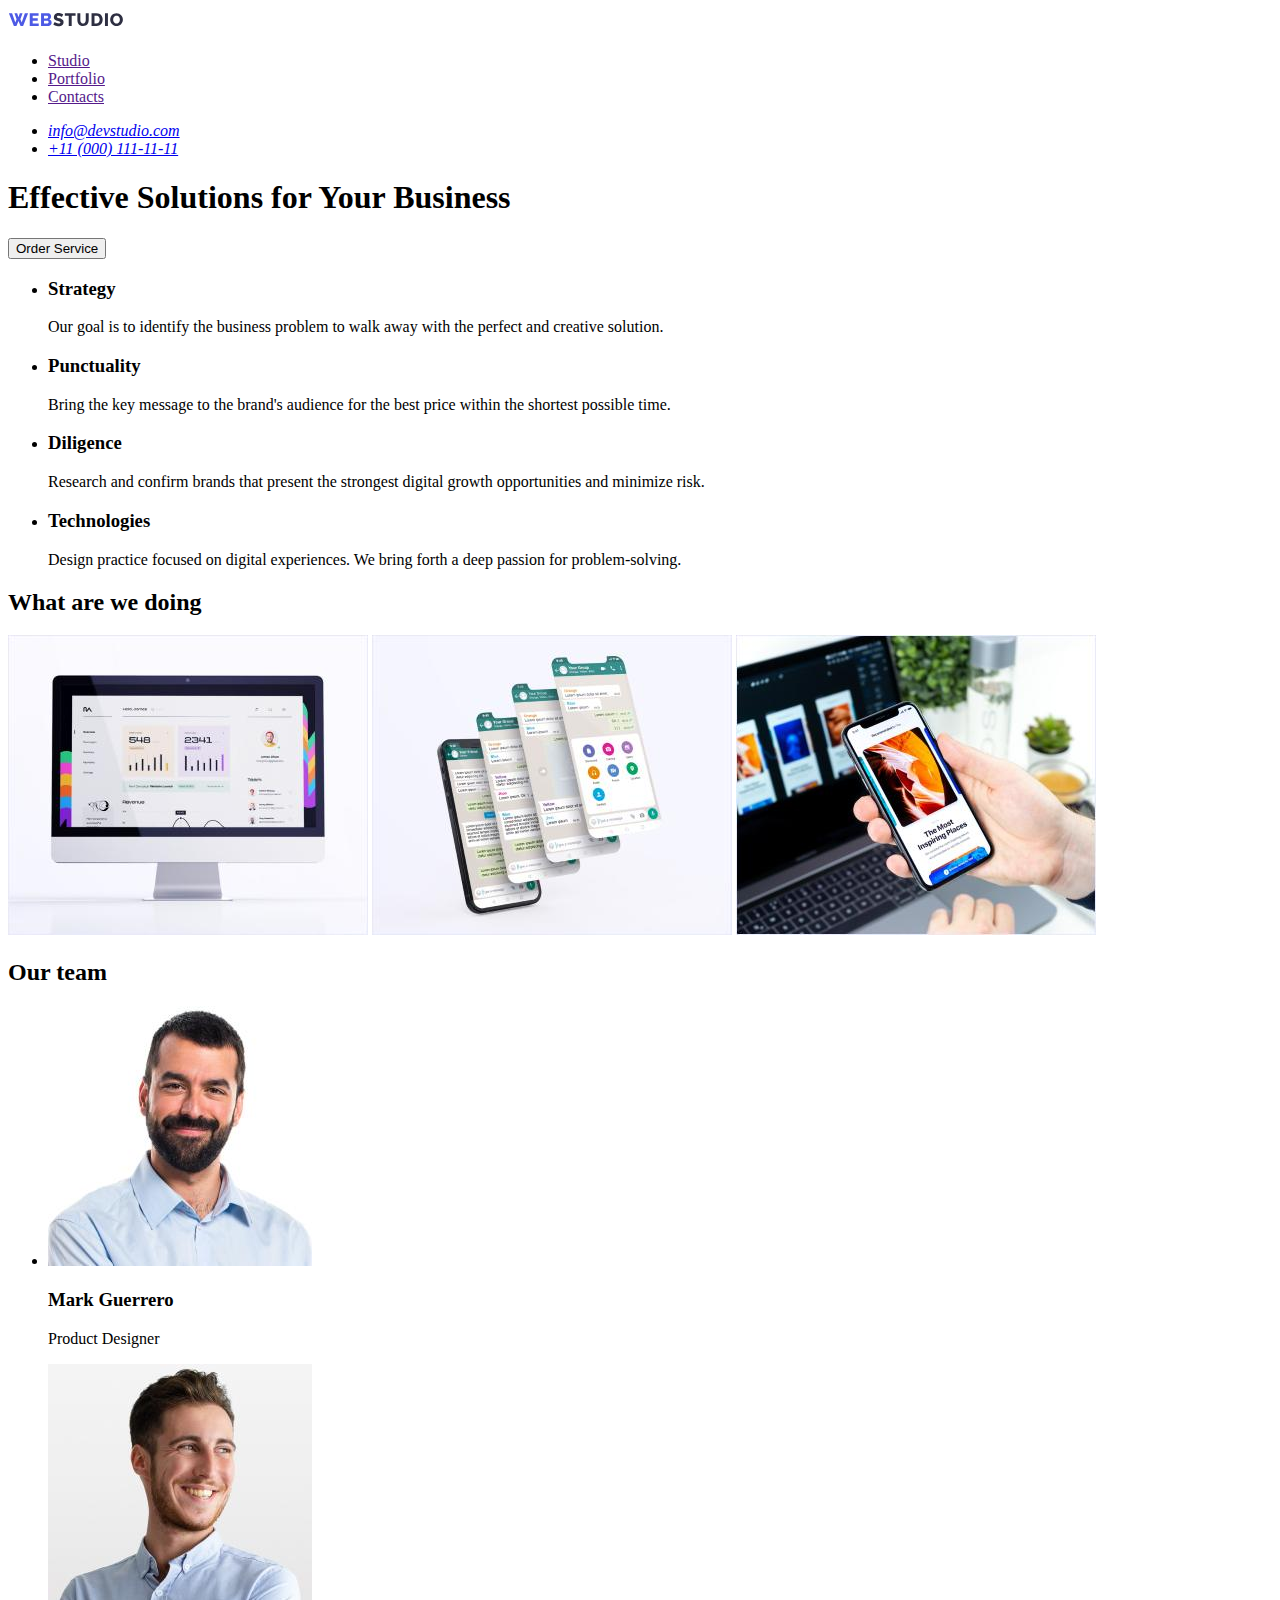
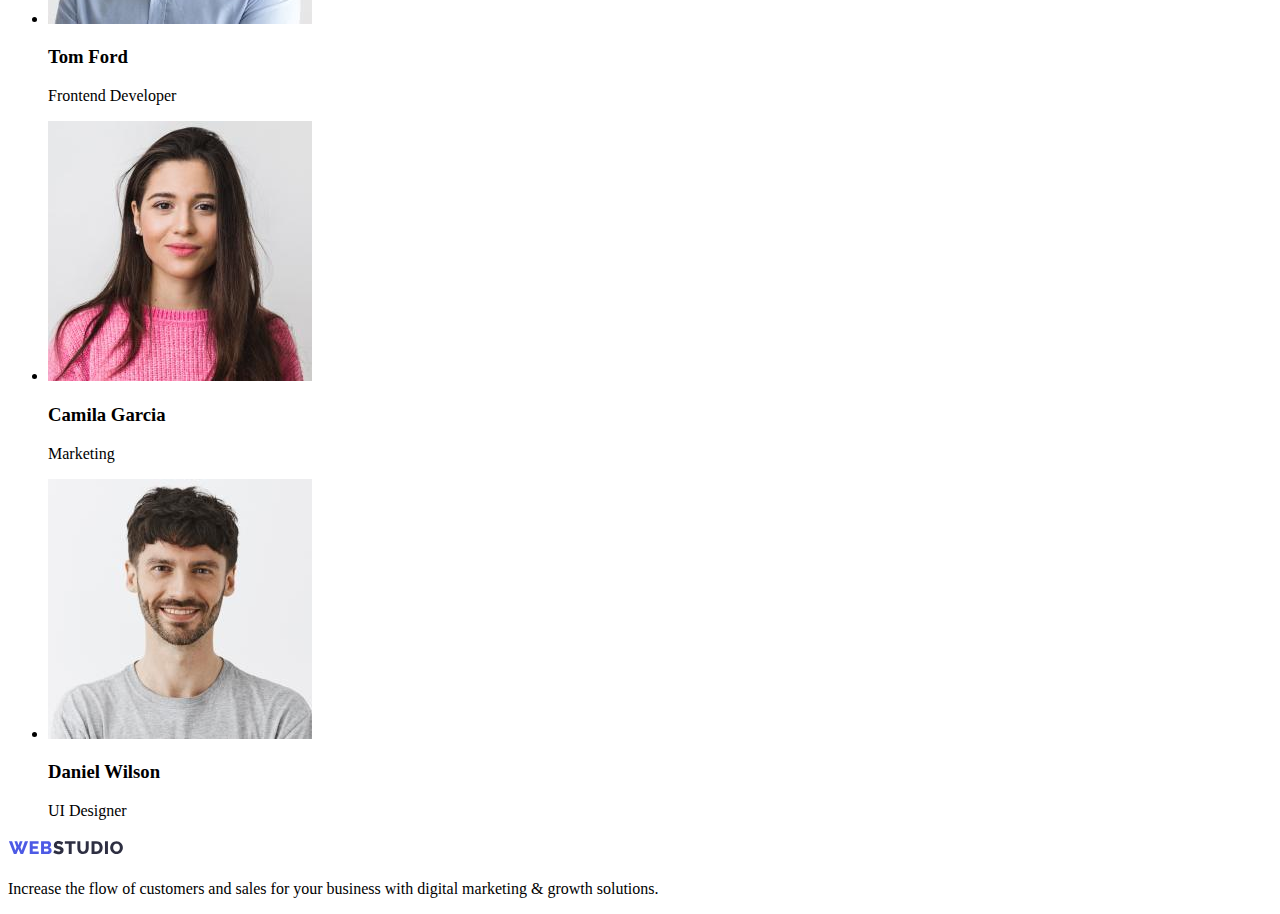
==== index.html @ 7dbf240f "Initial commit" ====
<!DOCTYPE html>
<html lang="en">
  <head>
    <meta charset="UTF-8" />
    <meta http-equiv="X-UA-Compatible" content="IE=edge" />
    <meta name="viewport" content="width=device-width, initial-scale=1.0" />
    <title>WebStudio</title>
  </head>

  <body>
    <header>
      <nav>
        <a href="."></a>
      <img src="./images/Logo.svg" alt="logo" />
        </a>

        <ul>
          <li><a href="">Studio</a></li>
          <li><a href="">Portfolio</a></li>
          <li><a href="">Contacts</a></li>
        </ul>
      </nav>

      <ul>
       <address><li><a href="info@devstudio.com">info@devstudio.com</a></li>
        <li><a href="tel:+110001111111">+11 (000) 111-11-11</a></li>
      </ul></address> 
    </header>

    <main>
      <!-- Герой -->
      <section>
        <h1>
          Effective Solutions for Your Business
        </h1>
        <button type="button">Order Service</button>
      </section>
      <!-- Наші стратегії -->
      <section>
        <ul>
          <li>
            <h3>Strategy</h3>
            <p>
              Our goal is to identify the business problem to walk away with the
              perfect and creative solution.
            </p>
          </li>
          <li>
            <h3>Punctuality</h3>
            <p>
              Bring the key message to the brand's audience for the best price
              within the shortest possible time.
            </p>
          </li>
          <li>
            <h3>Diligence</h3>
            <p>
              Research and confirm brands that present the strongest digital
              growth opportunities and minimize risk.
            </p>
          </li>
          <li>
            <h3>Technologies</h3>
            <p>
              Design practice focused on digital experiences. We bring forth a
              deep passion for problem-solving.
            </p>
          </li>
        </ul>
      </section>

      <!-- Чим ми займаємося -->
      <section>
        <h2>What are we doing</h2>
        <img
          src="./images/monitor.jpg"
          alt="monitor"
          width="360"
          height="300"
        />
        <img
          src="./images/phone-1.jpg"
          alt="pnone-1"
          width="360"
          height="300"
        />
        <img
          src="./images/phone-2.jpg"
          alt="phone-2"
          width="360"
          height="300"
        />
      </section>

      <!-- Наша команда -->
      <section>
        <h2>Our team</h2>
        <ul>
          <li>
            <img
              src="./images/team-1.jpg"
              alt="man-1"
              width="264"
              height="260"
            />
            <h3>Mark Guerrero</h3>
            <p>Product Designer</p>
          </li>
          <li>
            <img
              src="./images/team-2.jpg"
              alt="man-2"
              width="264"
              height="260"
            />
             <h3>Tom Ford</h3>
            <p>Frontend Developer</p>
          </li>
          <li>
            <img
              src="./images/team-3.jpg"
              alt="girl-1"
              width="264"
              height="260"
            /> 
            <h3>Camila Garcia</h3>
            <p>Marketing</p>
          </li>
          <li>
            <img
              src="./images/team-4.jpg"
              alt="man-3"
              width="264"
              height="260"
            />
             <h3>Daniel Wilson</h3>
            <p>UI Designer</p>
          </li>
        </ul>

      </section>
    </main>
    <footer>
      <a href="."></a>
      <img src="./images/Logo.svg" alt="logo" />

      <p>
        Increase the flow of customers and sales for your business with digital
        marketing & growth solutions.
      </p>
    </footer>
  </body>
</html>
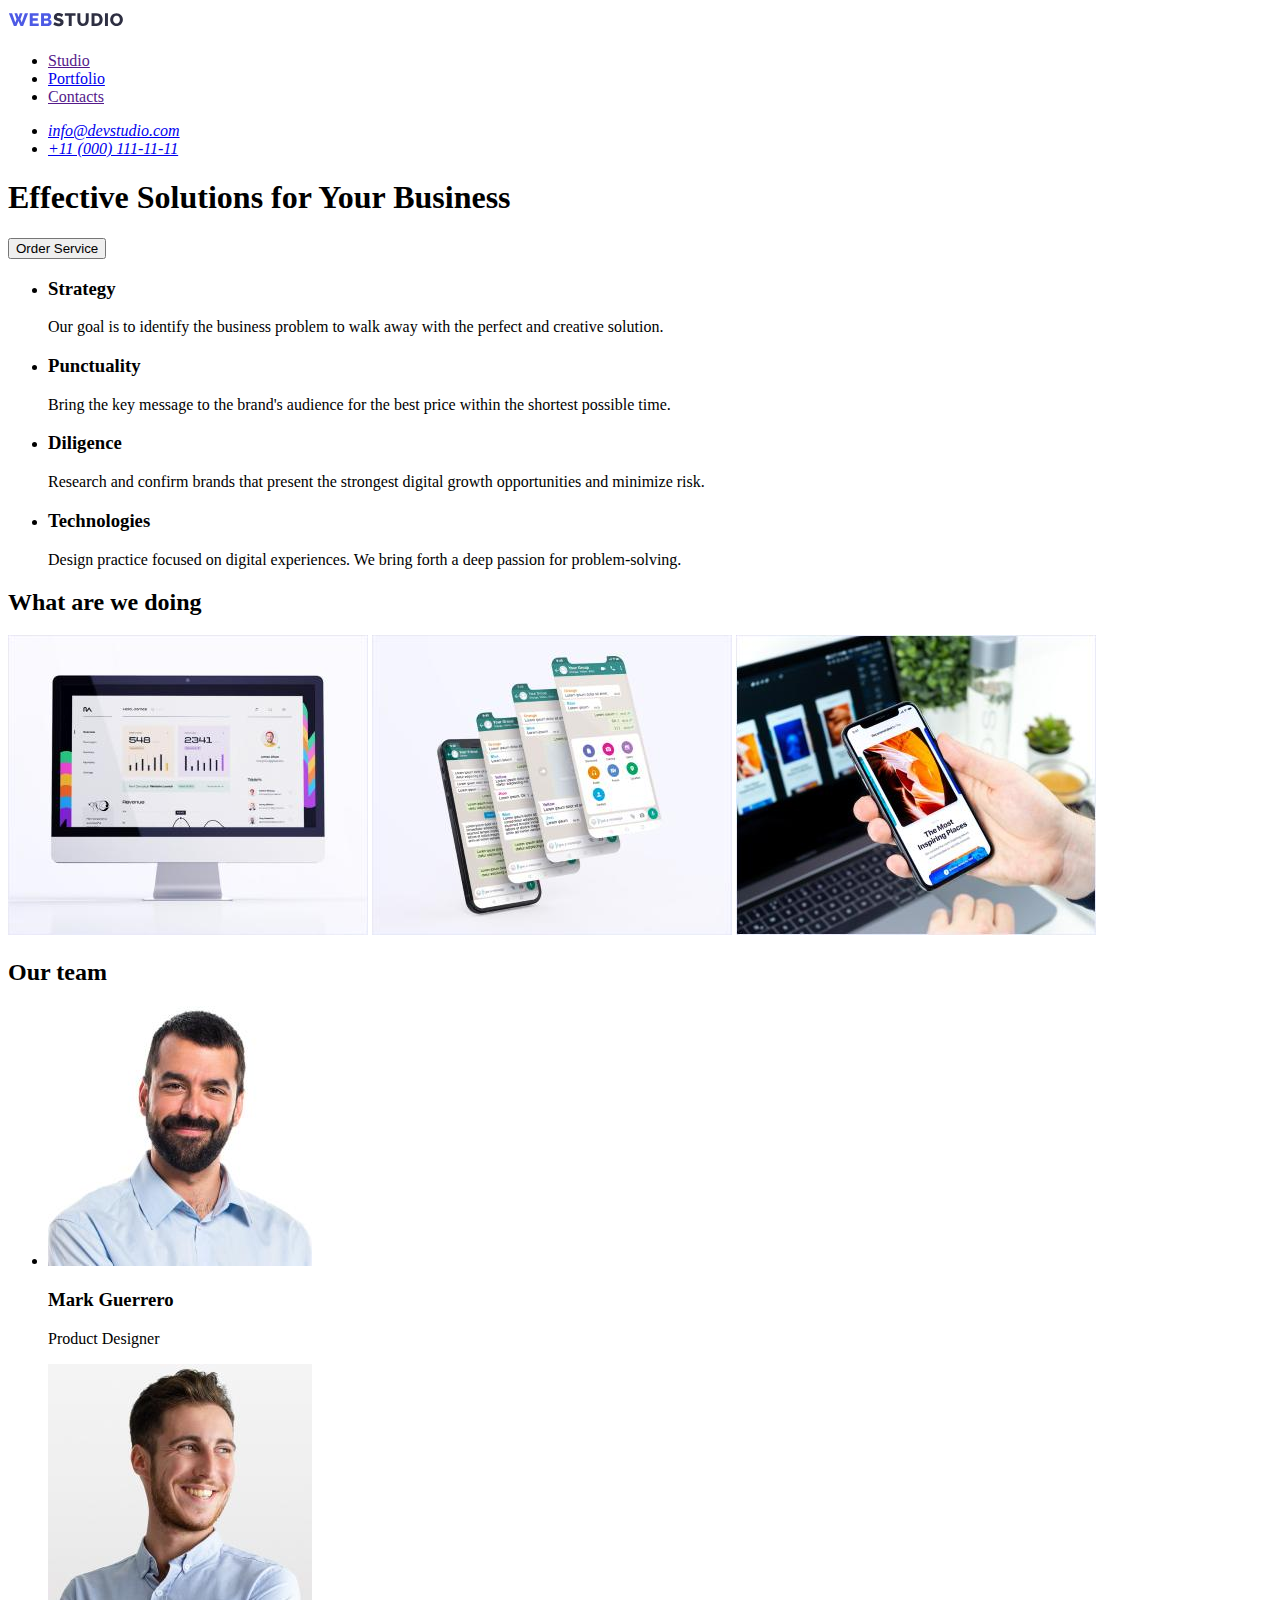
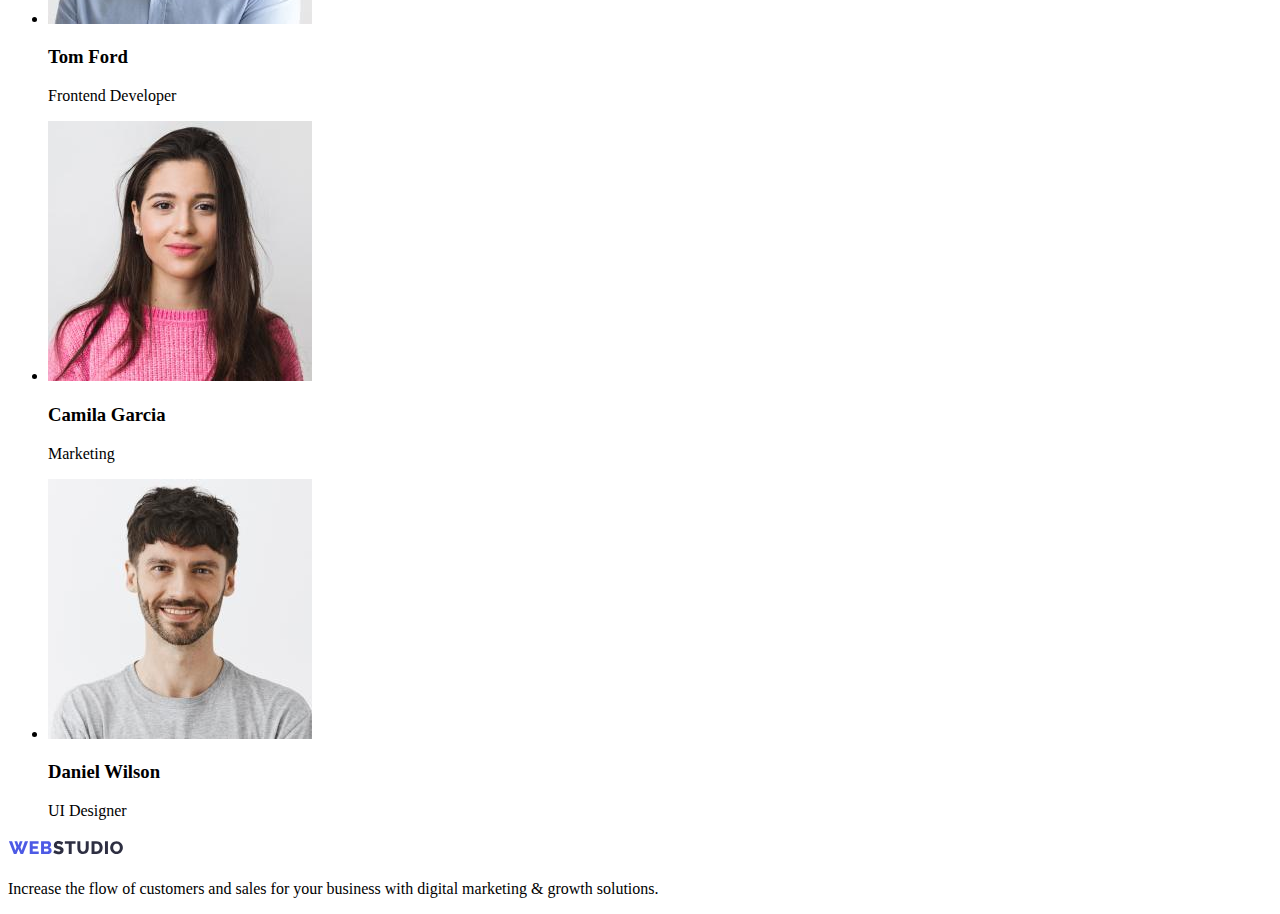
==== commit 59679673: "Update index.html" ====
--- a/index.html
+++ b/index.html
@@ -16,7 +16,7 @@
 
         <ul>
           <li><a href="">Studio</a></li>
-          <li><a href="">Portfolio</a></li>
+          <li><a href="./portfolio.html">Portfolio</a></li>
           <li><a href="">Contacts</a></li>
         </ul>
       </nav>
@@ -101,7 +101,7 @@
               src="./images/team-1.jpg"
               alt="man-1"
               width="264"
-              height="260"
+           
             />
             <h3>Mark Guerrero</h3>
             <p>Product Designer</p>
@@ -111,7 +111,7 @@
               src="./images/team-2.jpg"
               alt="man-2"
               width="264"
-              height="260"
+             
             />
              <h3>Tom Ford</h3>
             <p>Frontend Developer</p>
@@ -121,7 +121,7 @@
               src="./images/team-3.jpg"
               alt="girl-1"
               width="264"
-              height="260"
+             
             /> 
             <h3>Camila Garcia</h3>
             <p>Marketing</p>
@@ -131,7 +131,7 @@
               src="./images/team-4.jpg"
               alt="man-3"
               width="264"
-              height="260"
+             
             />
              <h3>Daniel Wilson</h3>
             <p>UI Designer</p>
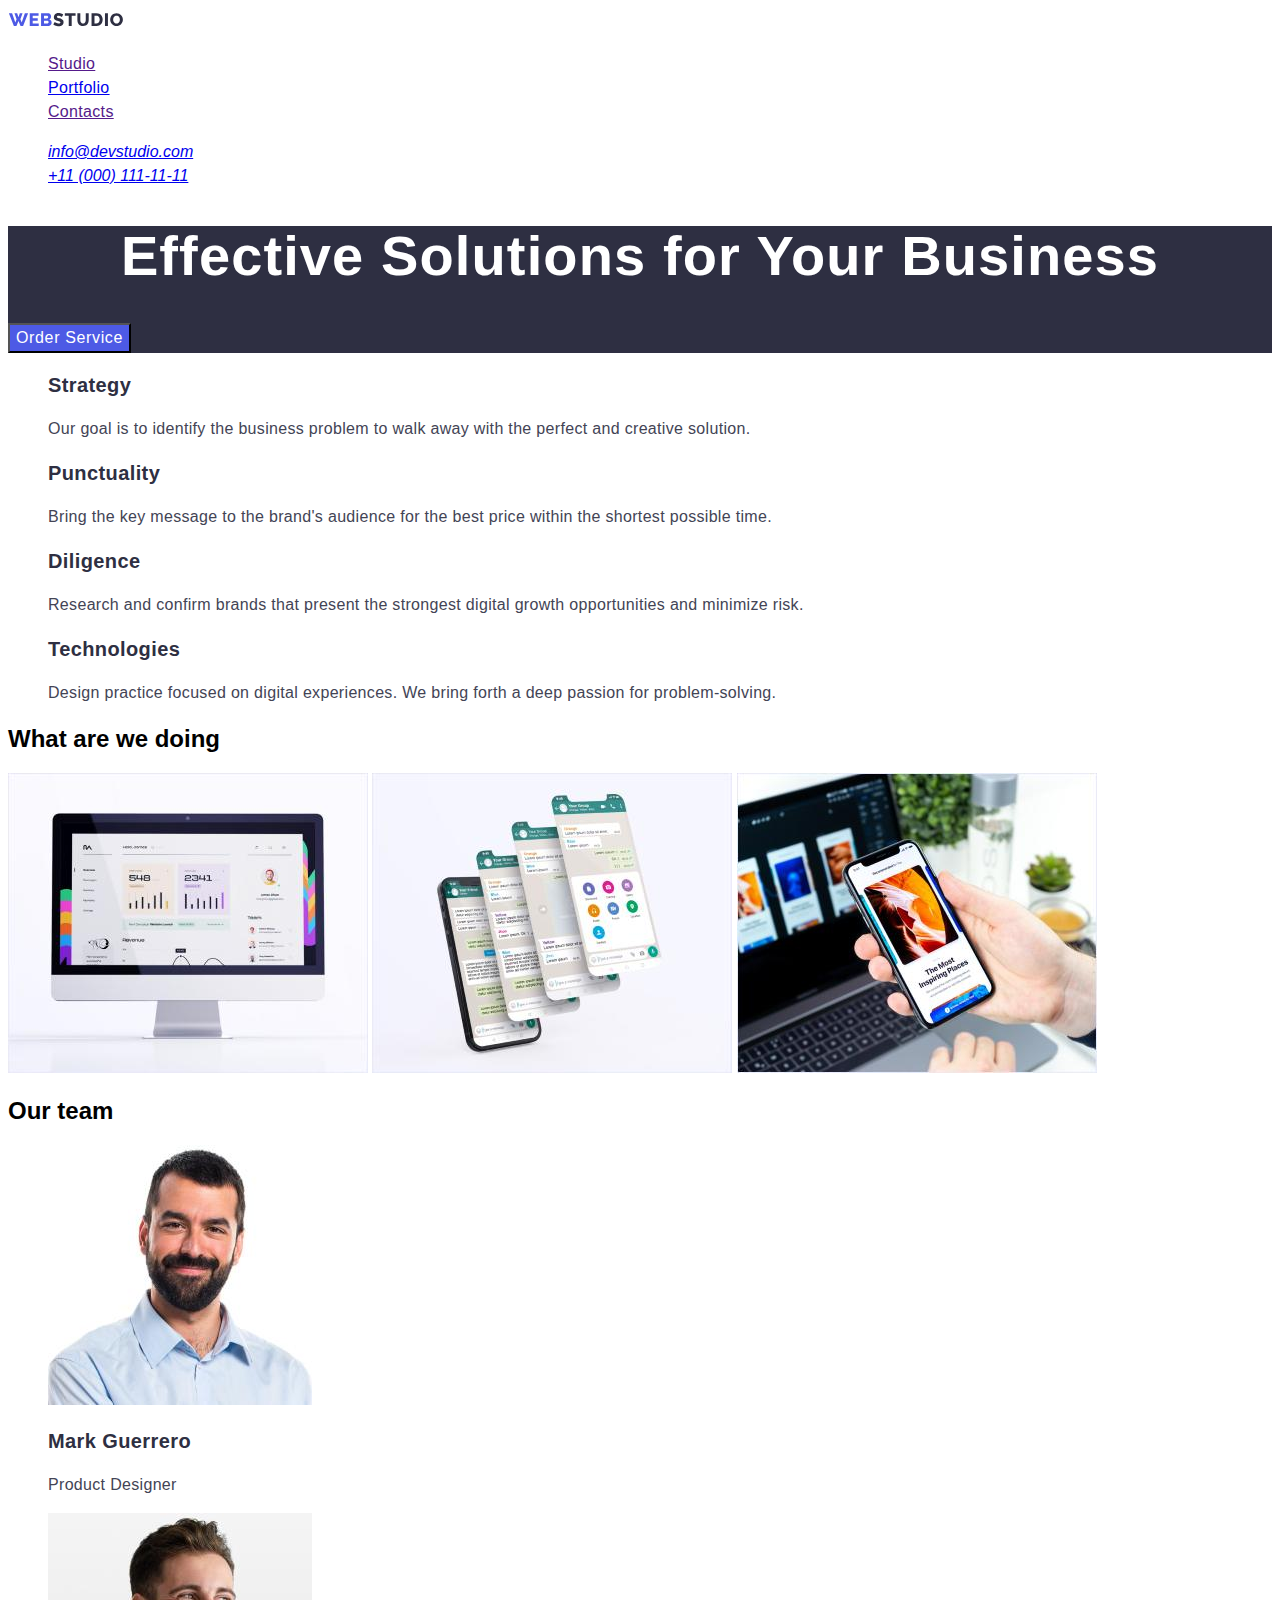
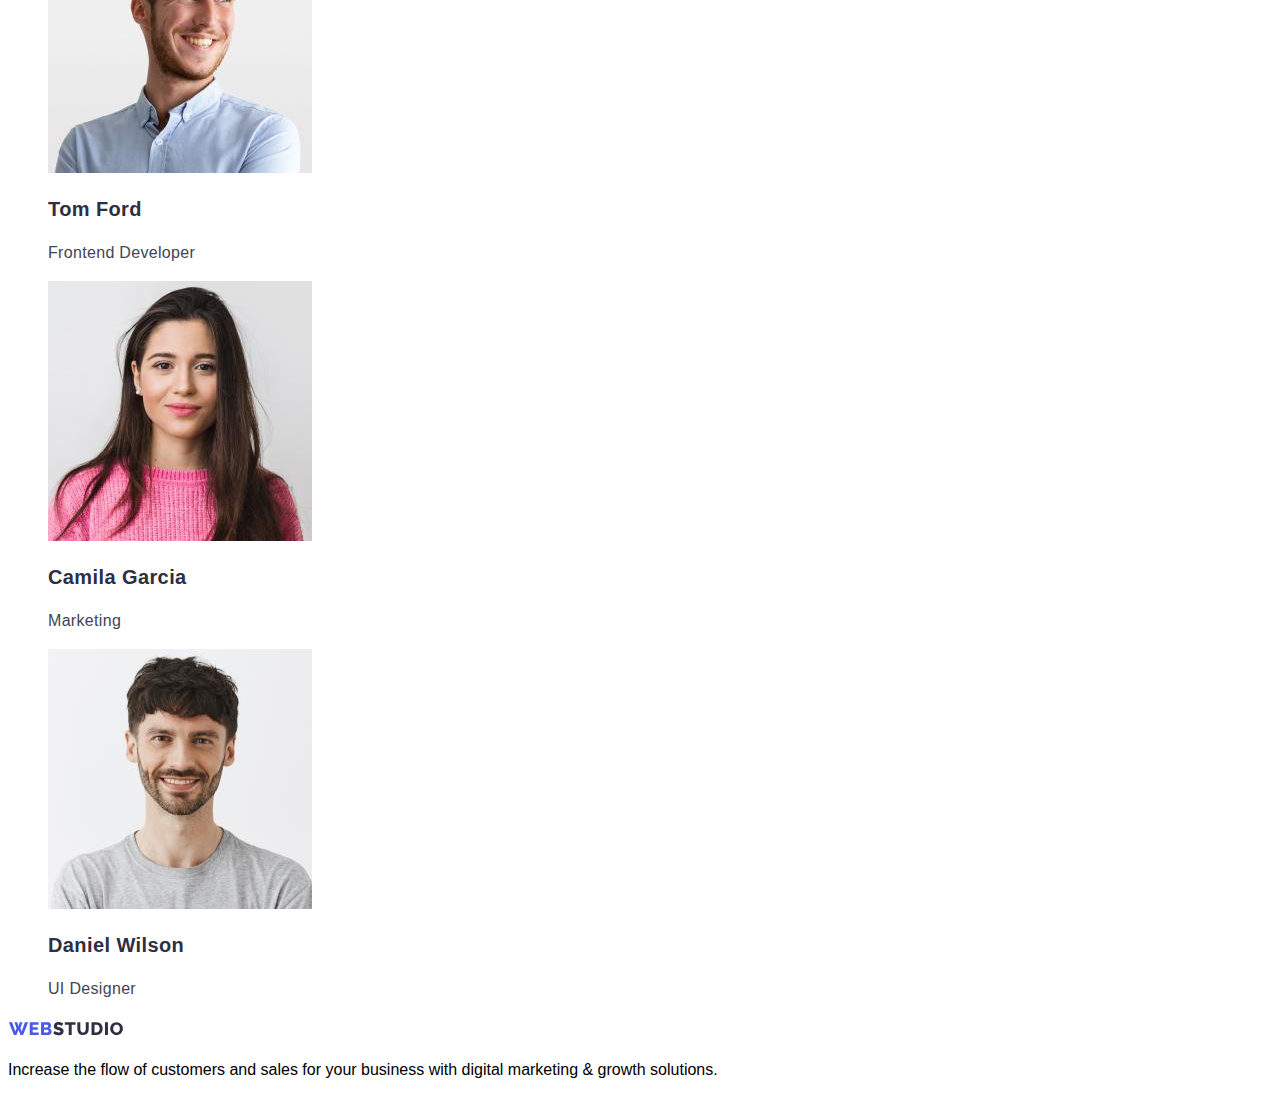
==== commit 93772b5d: "update styles.css,portolio.html  and index.html" ====
--- a/index.html
+++ b/index.html
@@ -5,63 +5,70 @@
     <meta http-equiv="X-UA-Compatible" content="IE=edge" />
     <meta name="viewport" content="width=device-width, initial-scale=1.0" />
     <title>WebStudio</title>
+    <link rel="preconnect" href="https://fonts.googleapis.com">
+<link rel="preconnect" href="https://fonts.gstatic.com" crossorigin>
+<link href="https://fonts.googleapis.com/css2?family=Raleway&display=swap" rel="stylesheet">
+    <link rel="stylesheet" href="./css/styles.css">
   </head>
 
   <body>
-    <header>
+    <header class="hw-1-header">
       <nav>
-        <a href="."></a>
+        <a href="./index.html"></a>
       <img src="./images/Logo.svg" alt="logo" />
         </a>
 
-        <ul>
-          <li><a href="">Studio</a></li>
-          <li><a href="./portfolio.html">Portfolio</a></li>
-          <li><a href="">Contacts</a></li>
+        <ul class="hw-1-header-list list">
+          <li class="hw-1-header-item"><a href="">Studio</a></li>
+          <li class="hw-1-header-item"><a href="./portfolio.html">Portfolio</a></li>
+          <li class="hw-1-header-item"><a href="">Contacts</a></li>
         </ul>
       </nav>
 
       <ul>
-       <address><li><a href="info@devstudio.com">info@devstudio.com</a></li>
-        <li><a href="tel:+110001111111">+11 (000) 111-11-11</a></li>
+       <address class="hw-1-header-address list">
+        <li class="hw-1-header-mail"><a href="info@devstudio.com">info@devstudio.com</a></li>
+        <li class="hw-1-header-tel"><a href="tel:+110001111111">+11 (000) 111-11-11</a></li>
       </ul></address> 
     </header>
 
     <main>
       <!-- Герой -->
-      <section>
-        <h1>
+      <section class="hw-1-hero">
+        <h1 class="hw-1-hero-title">
           Effective Solutions for Your Business
         </h1>
-        <button type="button">Order Service</button>
+        <button class="hw-1-hero-btn" type="button">Order Service</button>
       </section>
+
+
       <!-- Наші стратегії -->
-      <section>
-        <ul>
+      <section class="hw-1-strategy ">
+        <ul class="hw-1-strategy-list list">
           <li>
-            <h3>Strategy</h3>
-            <p>
+            <h3 class="hw-1-strategy-title">Strategy</h3>
+            <p class="hw-1-strategy-subtitle">
               Our goal is to identify the business problem to walk away with the
               perfect and creative solution.
             </p>
           </li>
           <li>
-            <h3>Punctuality</h3>
-            <p>
+            <h3 class="hw-1-strategy-title">Punctuality</h3>
+            <p class="hw-1-strategy-subtitle">
               Bring the key message to the brand's audience for the best price
               within the shortest possible time.
             </p>
           </li>
-          <li>
-            <h3>Diligence</h3>
+          <li class="hw-1-strategy-subtitle">
+            <h3 class="hw-1-strategy-title">Diligence</h3>
             <p>
               Research and confirm brands that present the strongest digital
               growth opportunities and minimize risk.
             </p>
           </li>
           <li>
-            <h3>Technologies</h3>
-            <p>
+            <h3 class="hw-1-strategy-title">Technologies</h3>
+            <p class="hw-1-strategy-subtitle">
               Design practice focused on digital experiences. We bring forth a
               deep passion for problem-solving.
             </p>
@@ -70,7 +77,7 @@
       </section>
 
       <!-- Чим ми займаємося -->
-      <section>
+      <section class="hw-1-do">
         <h2>What are we doing</h2>
         <img
           src="./images/monitor.jpg"
@@ -93,9 +100,9 @@
       </section>
 
       <!-- Наша команда -->
-      <section>
-        <h2>Our team</h2>
-        <ul>
+      <section class="hw-1-team list">
+        <h2 class="hw-1-team-title">Our team</h2>
+        <ul class="hw-1-team-item list">
           <li>
             <img
               src="./images/team-1.jpg"
@@ -103,8 +110,8 @@
               width="264"
            
             />
-            <h3>Mark Guerrero</h3>
-            <p>Product Designer</p>
+            <h3 class="hw-1-team-name">Mark Guerrero</h3>
+            <p class="hw-1-team-subtitle">Product Designer</p>
           </li>
           <li>
             <img
@@ -113,8 +120,8 @@
               width="264"
              
             />
-             <h3>Tom Ford</h3>
-            <p>Frontend Developer</p>
+             <h3 class="hw-1-team-name">Tom Ford</h3>
+            <p class="hw-1-team-subtitle">Frontend Developer</p>
           </li>
           <li>
             <img
@@ -123,8 +130,8 @@
               width="264"
              
             /> 
-            <h3>Camila Garcia</h3>
-            <p>Marketing</p>
+            <h3 class="hw-1-team-name">Camila Garcia</h3>
+            <p class="hw-1-team-subtitle">Marketing</p>
           </li>
           <li>
             <img
@@ -133,8 +140,8 @@
               width="264"
              
             />
-             <h3>Daniel Wilson</h3>
-            <p>UI Designer</p>
+             <h3 class="hw-1-team-name">Daniel Wilson</h3>
+            <p class="hw-1-team-subtitle">UI Designer</p>
           </li>
         </ul>
 
--- a/css/styles.css
+++ b/css/styles.css
@@ -0,0 +1,205 @@
+body {
+  font-family: 'Roboto', sans-serif;
+  background-color: #fff;
+}
+.list {
+  list-style: none;
+}
+.link {
+  text-decoration: none;
+}
+
+/* HW-1 */
+.hw-1-header {
+}
+.hw-1-header-list {
+  font-size: 16px;
+  line-height: 1.5;
+  letter-spacing: 0.02em;
+  color: #2e2f42;
+}
+.hw-1-header-item {
+}
+.hw-1-header-address {
+}
+.hw-1-header-mail {
+  font-size: 16px;
+  line-height: 1.5;
+
+  color: #434455;
+}
+.hw-1-header-tel {
+  font-size: 16px;
+  line-height: 1.5;
+
+  color: #434455;
+}
+
+.hw-1-hero {
+  background-color: #2e2f42;
+}
+.hw-1-hero-title {
+  font-size: 56px;
+  line-height: 1.07;
+  text-align: center;
+  letter-spacing: 0.02em;
+  color: #ffffff;
+}
+.hw-1-hero-btn {
+  font-size: 16px;
+  line-height: 1.5;
+  display: flex;
+  letter-spacing: 0.04em;
+  color: #ffffff;
+  background-color: #4d5ae5;
+}
+.hw-1-strategy {
+}
+.hw-1-strategy-list {
+}
+
+.hw-1-strategy-title {
+  font-size: 20px;
+  line-height: 1.2;
+  letter-spacing: 0.02em;
+  color: #2e2f42;
+}
+.hw-1-strategy-subtitle {
+  font-size: 16px;
+  line-height: 1.5;
+  letter-spacing: 0.02em;
+  color: #434455;
+}
+
+.hw-1-do {
+}
+.hw-1-team {
+}
+.list {
+}
+.hw-1-team-title {
+}
+.hw-1-team-item {
+}
+.hw-1-team-name {
+  font-size: 20px;
+  line-height: 1.2;
+  letter-spacing: 0.02em;
+  color: #2e2f42;
+}
+.hw-1-team-subtitle {
+  font-size: 16px;
+  line-height: 1.5;
+  letter-spacing: 0.02em;
+  color: #434455;
+}
+
+/* HW-1 */
+
+.header {
+  background-color: #e7e9fc;
+}
+.header-navigation {
+}
+.header-logo {
+  font-family: 'Raleway', sans-serif;
+}
+.header-list {
+  font-weight: 500;
+  font-size: 16px;
+  line-height: 1.5;
+  letter-spacing: 0.02em;
+  color: #2e2f42;
+}
+.header-item {
+}
+.header-link {
+  font-weight: 500;
+  font-size: 16px;
+  line-height: 1.5;
+
+  letter-spacing: 0.02em;
+
+  color: #2e2f42;
+}
+.header-mail {
+  font-size: 16px;
+  line-height: 1.5;
+  letter-spacing: 0.02em;
+  color: #434455;
+}
+.header-tel {
+  font-size: 16px;
+  line-height: 1.5;
+  letter-spacing: 0.02em;
+  color: #434455;
+}
+
+.hero {
+}
+.hero-list:hover {
+}
+.hero-btn:hover {
+  color: #ffffff;
+}
+.hero-btn:focus {
+  color: #ffffff;
+}
+.hero-list {
+  font-size: 16px;
+  line-height: 1.5;
+  display: flex;
+  align-items: center;
+  text-align: center;
+  letter-spacing: 0.04em;
+  color: #e7e9fc;
+}
+
+.hero-btn {
+  font-weight: 500;
+  font-size: 16px;
+  line-height: 1.5;
+  display: flex;
+  align-items: center;
+  text-align: center;
+  letter-spacing: 0.04em;
+  color: #4d5ae5;
+}
+
+.portfolio {
+}
+.portfolio-list {
+}
+.portfolio-item {
+  font-weight: 500;
+  font-size: 20px;
+  line-height: 1.2;
+  letter-spacing: 0.02em;
+  color: #2e2f42;
+}
+.portfolio-subtitle {
+  font-size: 16px;
+  line-height: 1.5;
+  letter-spacing: 0.02em;
+  color: #434455;
+}
+
+.footer {
+}
+.footer-logo {
+  font-family: 'Raleway', sans-serif;
+  align-items: flex-start;
+  padding: 0px;
+
+  position: absolute;
+  width: 115px;
+  height: 22px;
+  left: 156px;
+  top: 1864px;
+}
+.footer-subtitle {
+  font-size: 16px;
+  line-height: 1.5;
+  letter-spacing: 0.02em;
+  color: #e7e9fc;
+}
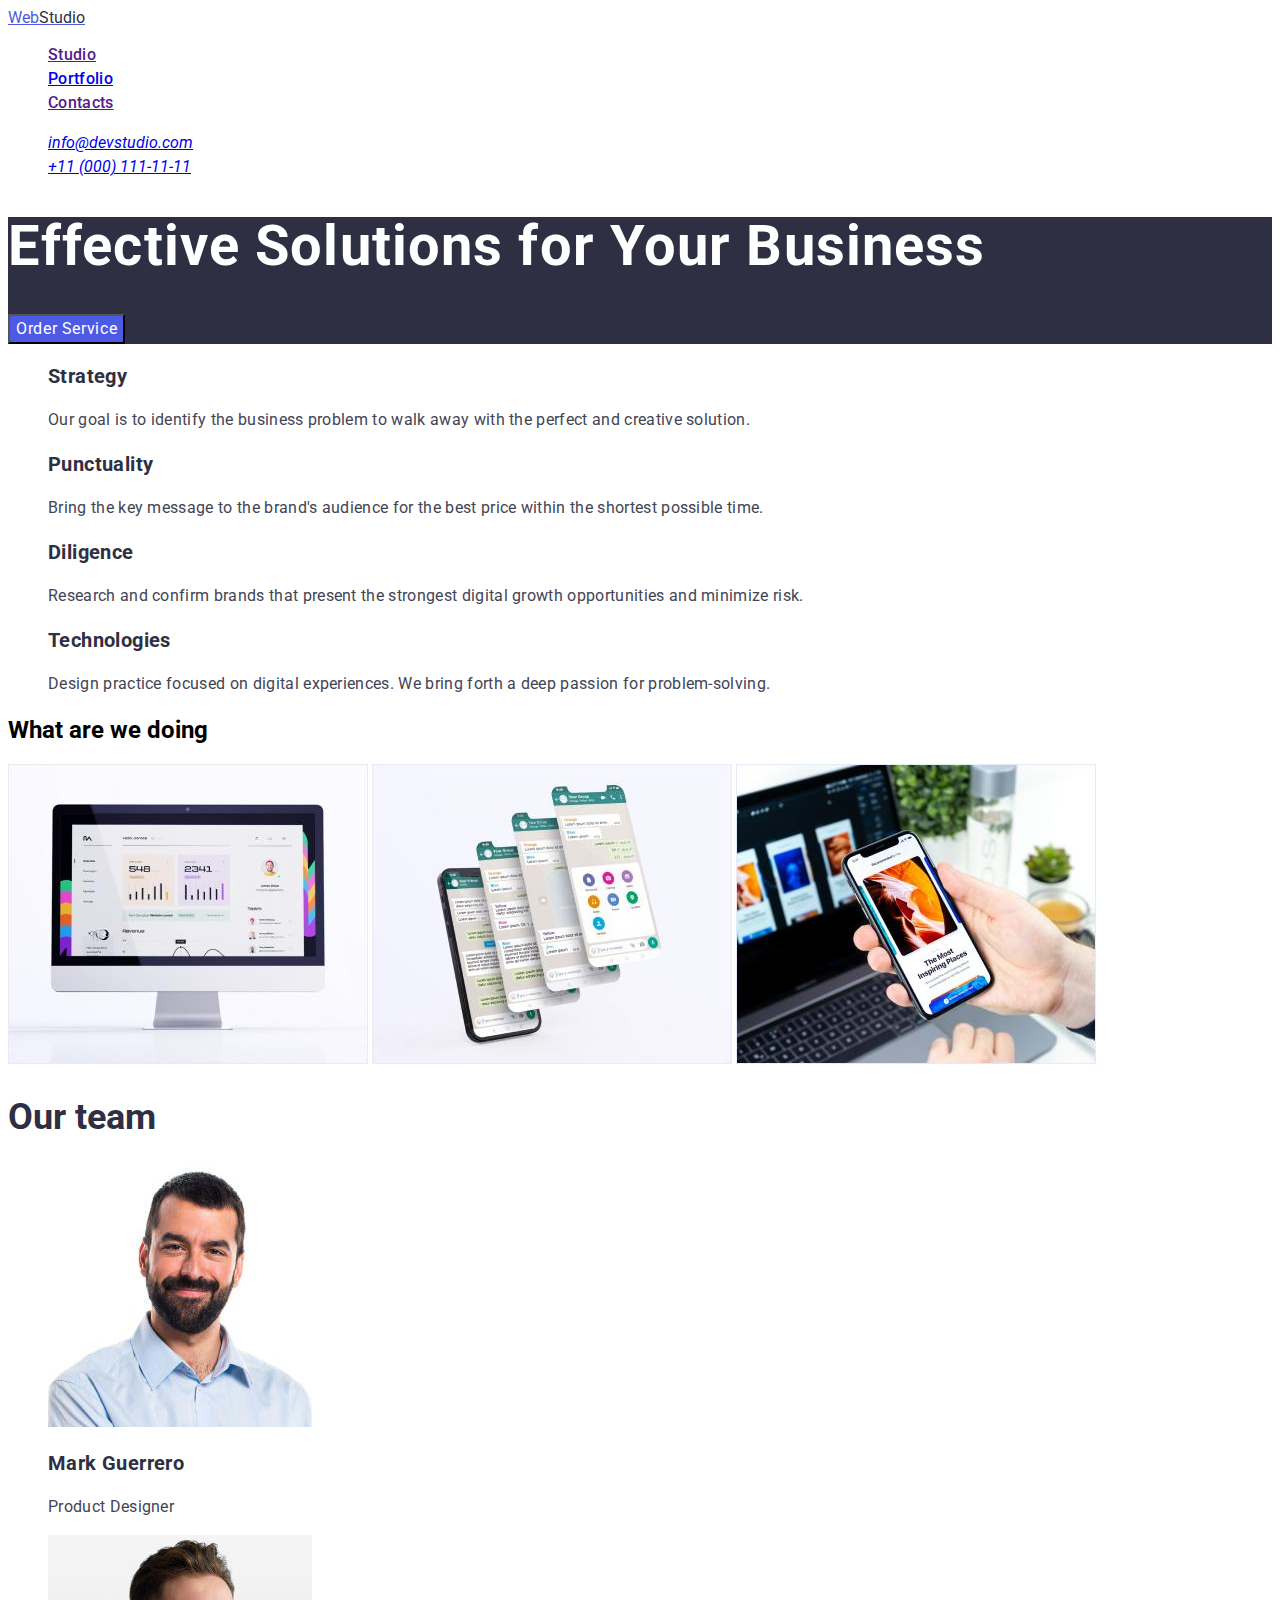
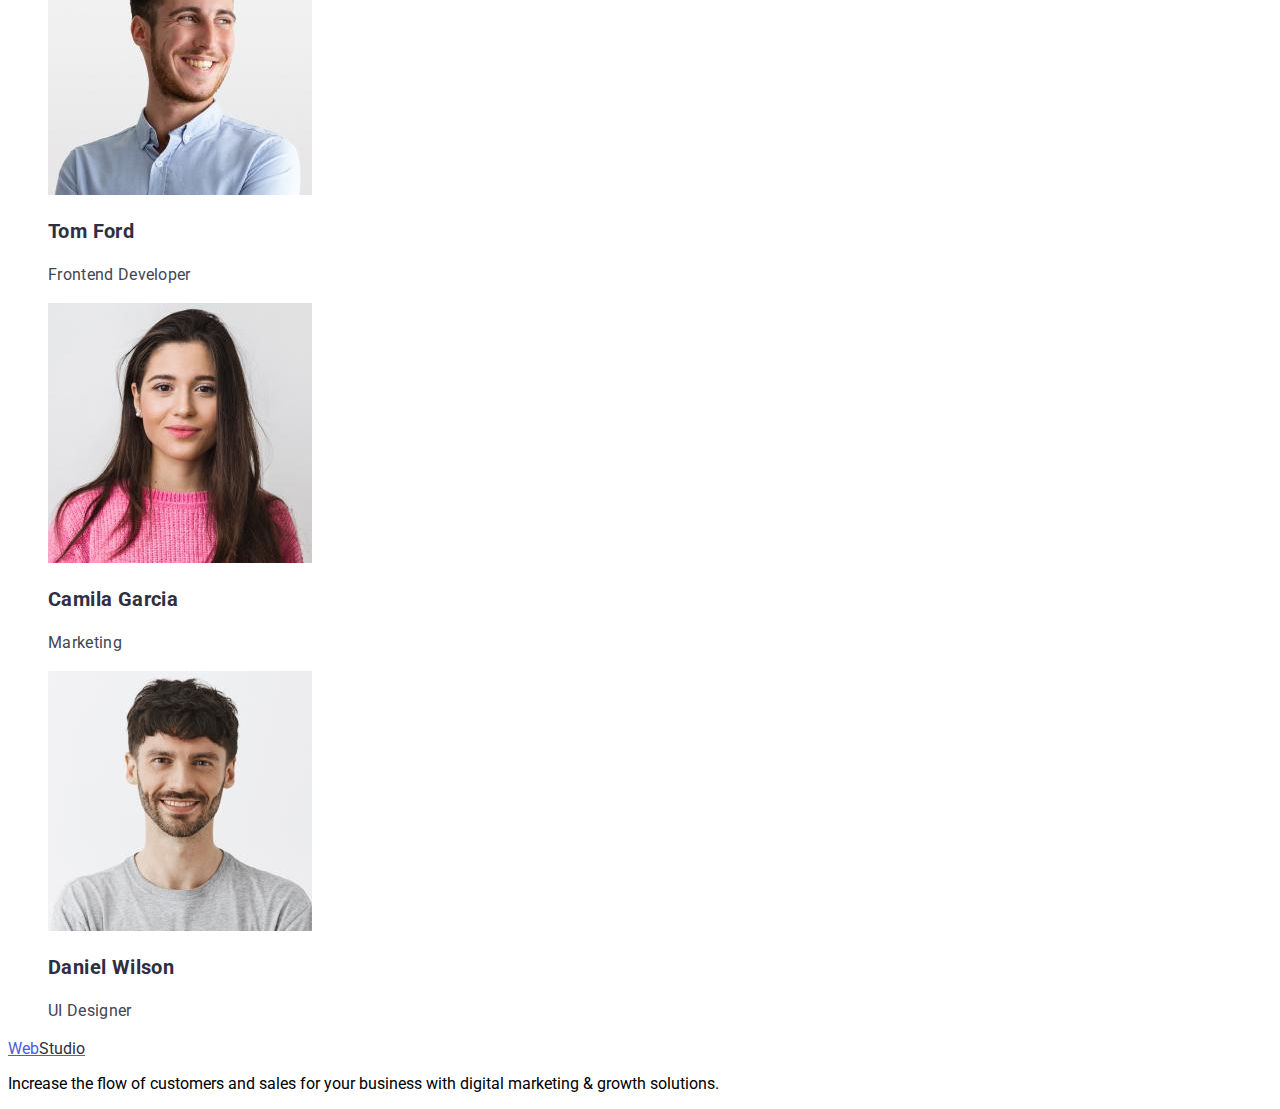
==== commit b6216492: "update css,index.html and portfolio.gtml" ====
--- a/index.html
+++ b/index.html
@@ -5,70 +5,69 @@
     <meta http-equiv="X-UA-Compatible" content="IE=edge" />
     <meta name="viewport" content="width=device-width, initial-scale=1.0" />
     <title>WebStudio</title>
-    <link rel="preconnect" href="https://fonts.googleapis.com">
+<link rel="preconnect" href="https://fonts.googleapis.com">
 <link rel="preconnect" href="https://fonts.gstatic.com" crossorigin>
-<link href="https://fonts.googleapis.com/css2?family=Raleway&display=swap" rel="stylesheet">
-    <link rel="stylesheet" href="./css/styles.css">
+<link href="https://fonts.googleapis.com/css2?family=Roboto:wght@400;700;900&display=swap" rel="stylesheet">
+<link rel="stylesheet" href="./css/styles.css">
   </head>
 
   <body>
-    <header class="hw-1-header">
+    <header class="hw-header">
       <nav>
-        <a href="./index.html"></a>
-      <img src="./images/Logo.svg" alt="logo" />
+     <a href="./index.html" class="logo">Web<span class="logo-span">Studio</span></a>
         </a>
 
-        <ul class="hw-1-header-list list">
-          <li class="hw-1-header-item"><a href="">Studio</a></li>
-          <li class="hw-1-header-item"><a href="./portfolio.html">Portfolio</a></li>
-          <li class="hw-1-header-item"><a href="">Contacts</a></li>
+        <ul class="hw-header-list list">
+          <li class="hw-header-item"><a href="">Studio</a></li>
+          <li class="hw-header-item"><a href="./portfolio.html">Portfolio</a></li>
+          <li class="hw-header-item"><a href="">Contacts</a></li>
         </ul>
       </nav>
 
       <ul>
-       <address class="hw-1-header-address list">
-        <li class="hw-1-header-mail"><a href="info@devstudio.com">info@devstudio.com</a></li>
-        <li class="hw-1-header-tel"><a href="tel:+110001111111">+11 (000) 111-11-11</a></li>
+       <address class="hw-header-address list">
+        <li class="hw-header-mail"><a href="info@devstudio.com">info@devstudio.com</a></li>
+        <li class="hw-header-tel"><a href="tel:+110001111111">+11 (000) 111-11-11</a></li>
       </ul></address> 
     </header>
 
     <main>
       <!-- Герой -->
-      <section class="hw-1-hero">
-        <h1 class="hw-1-hero-title">
+      <section class="hw-hero">
+        <h1 class="hw-hero-title">
           Effective Solutions for Your Business
         </h1>
-        <button class="hw-1-hero-btn" type="button">Order Service</button>
+        <button class="hw-hero-btn" type="button">Order Service</button>
       </section>
 
 
       <!-- Наші стратегії -->
-      <section class="hw-1-strategy ">
-        <ul class="hw-1-strategy-list list">
+      <section class="hw-strategy ">
+        <ul class="hw-strategy-list list">
           <li>
-            <h3 class="hw-1-strategy-title">Strategy</h3>
-            <p class="hw-1-strategy-subtitle">
+            <h3 class="hw-strategy-title">Strategy</h3>
+            <p class="hw-strategy-subtitle">
               Our goal is to identify the business problem to walk away with the
               perfect and creative solution.
             </p>
           </li>
           <li>
-            <h3 class="hw-1-strategy-title">Punctuality</h3>
-            <p class="hw-1-strategy-subtitle">
+            <h3 class="hw-strategy-title">Punctuality</h3>
+            <p class="hw-strategy-subtitle">
               Bring the key message to the brand's audience for the best price
               within the shortest possible time.
             </p>
           </li>
-          <li class="hw-1-strategy-subtitle">
-            <h3 class="hw-1-strategy-title">Diligence</h3>
+          <li class="hw-strategy-subtitle">
+            <h3 class="hw-strategy-title">Diligence</h3>
             <p>
               Research and confirm brands that present the strongest digital
               growth opportunities and minimize risk.
             </p>
           </li>
           <li>
-            <h3 class="hw-1-strategy-title">Technologies</h3>
-            <p class="hw-1-strategy-subtitle">
+            <h3 class="hw-strategy-title">Technologies</h3>
+            <p class="hw-strategy-subtitle">
               Design practice focused on digital experiences. We bring forth a
               deep passion for problem-solving.
             </p>
@@ -77,7 +76,7 @@
       </section>
 
       <!-- Чим ми займаємося -->
-      <section class="hw-1-do">
+      <section class="hw-do">
         <h2>What are we doing</h2>
         <img
           src="./images/monitor.jpg"
@@ -100,9 +99,9 @@
       </section>
 
       <!-- Наша команда -->
-      <section class="hw-1-team list">
-        <h2 class="hw-1-team-title">Our team</h2>
-        <ul class="hw-1-team-item list">
+      <section class="hw-team list">
+        <h2 class="hw-team-title">Our team</h2>
+        <ul class="hw-team-item list">
           <li>
             <img
               src="./images/team-1.jpg"
@@ -110,8 +109,8 @@
               width="264"
            
             />
-            <h3 class="hw-1-team-name">Mark Guerrero</h3>
-            <p class="hw-1-team-subtitle">Product Designer</p>
+            <h3 class="hw-team-name">Mark Guerrero</h3>
+            <p class="hw-team-subtitle">Product Designer</p>
           </li>
           <li>
             <img
@@ -120,8 +119,8 @@
               width="264"
              
             />
-             <h3 class="hw-1-team-name">Tom Ford</h3>
-            <p class="hw-1-team-subtitle">Frontend Developer</p>
+             <h3 class="hw-team-name">Tom Ford</h3>
+            <p class="hw-team-subtitle">Frontend Developer</p>
           </li>
           <li>
             <img
@@ -130,8 +129,8 @@
               width="264"
              
             /> 
-            <h3 class="hw-1-team-name">Camila Garcia</h3>
-            <p class="hw-1-team-subtitle">Marketing</p>
+            <h3 class="hw-team-name">Camila Garcia</h3>
+            <p class="hw-team-subtitle">Marketing</p>
           </li>
           <li>
             <img
@@ -140,18 +139,17 @@
               width="264"
              
             />
-             <h3 class="hw-1-team-name">Daniel Wilson</h3>
-            <p class="hw-1-team-subtitle">UI Designer</p>
+             <h3 class="hw-team-name">Daniel Wilson</h3>
+            <p class="hw-team-subtitle">UI Designer</p>
           </li>
         </ul>
 
       </section>
     </main>
     <footer>
-      <a href="."></a>
-      <img src="./images/Logo.svg" alt="logo" />
+    <a href="./index.html" class="logo">Web<span class="logo-span">Studio</span></a>
 
-      <p>
+      <p class="footer-title">
         Increase the flow of customers and sales for your business with digital
         marketing & growth solutions.
       </p>
--- a/css/styles.css
+++ b/css/styles.css
@@ -9,43 +9,56 @@
   text-decoration: none;
 }
 
+.logo {
+  color: #4d5ae5;
+}
+.logo-span {
+  color: #2e2f42;
+}
+
 /* HW-1 */
-.hw-1-header {
-}
-.hw-1-header-list {
-  font-size: 16px;
-  line-height: 1.5;
-  letter-spacing: 0.02em;
-  color: #2e2f42;
-}
-.hw-1-header-item {
-}
-.hw-1-header-address {
-}
-.hw-1-header-mail {
-  font-size: 16px;
-  line-height: 1.5;
-
-  color: #434455;
-}
-.hw-1-header-tel {
-  font-size: 16px;
-  line-height: 1.5;
-
-  color: #434455;
-}
-
-.hw-1-hero {
+.hw-header {
+}
+.hw-header-list {
+  font-weight: 500;
+  font-size: 16px;
+  line-height: 1.5;
+  letter-spacing: 0.02em;
+  color: #2e2f42;
+}
+.hw-header-item {
+  font-weight: 500;
+  font-size: 16px;
+  line-height: 1.5;
+  letter-spacing: 0.02em;
+  color: #2e2f42;
+}
+.hw-header-address {
+}
+.hw-header-mail {
+  font-size: 16px;
+  line-height: 1.5;
+
+  color: #434455;
+}
+.hw-header-tel {
+  font-size: 16px;
+  line-height: 1.5;
+
+  color: #434455;
+}
+
+.hw-hero {
   background-color: #2e2f42;
 }
-.hw-1-hero-title {
+.hw-hero-title {
   font-size: 56px;
   line-height: 1.07;
-  text-align: center;
-  letter-spacing: 0.02em;
-  color: #ffffff;
-}
-.hw-1-hero-btn {
+  letter-spacing: 0.02em;
+  color: #ffffff;
+}
+.hw-hero-btn {
+  font-family: 'Roboto', sans-serif;
   font-size: 16px;
   line-height: 1.5;
   display: flex;
@@ -53,41 +66,45 @@
   color: #ffffff;
   background-color: #4d5ae5;
 }
-.hw-1-strategy {
-}
-.hw-1-strategy-list {
-}
-
-.hw-1-strategy-title {
+.hw-strategy {
+}
+.hw-strategy-list {
+}
+
+.hw-strategy-title {
   font-size: 20px;
   line-height: 1.2;
   letter-spacing: 0.02em;
   color: #2e2f42;
 }
-.hw-1-strategy-subtitle {
-  font-size: 16px;
-  line-height: 1.5;
-  letter-spacing: 0.02em;
-  color: #434455;
-}
-
-.hw-1-do {
-}
-.hw-1-team {
+.hw-strategy-subtitle {
+  font-size: 16px;
+  line-height: 1.5;
+  letter-spacing: 0.02em;
+  color: #434455;
+}
+
+.hw-do {
+}
+.hw-team {
 }
 .list {
 }
-.hw-1-team-title {
-}
-.hw-1-team-item {
-}
-.hw-1-team-name {
+.hw-team-title {
+  font-weight: 700;
+  font-size: 36px;
+  line-height: 1.11;
+  color: #2e2f42;
+}
+.hw-team-item {
+}
+.hw-team-name {
   font-size: 20px;
   line-height: 1.2;
   letter-spacing: 0.02em;
   color: #2e2f42;
 }
-.hw-1-team-subtitle {
+.hw-team-subtitle {
   font-size: 16px;
   line-height: 1.5;
   letter-spacing: 0.02em;
@@ -117,18 +134,25 @@
   font-weight: 500;
   font-size: 16px;
   line-height: 1.5;
-
-  letter-spacing: 0.02em;
-
+  letter-spacing: 0.02em;
+  color: #2e2f42;
+}
+.header-list {
+  font-weight: 500;
+  font-size: 16px;
+  line-height: 1.5;
+  letter-spacing: 0.02em;
   color: #2e2f42;
 }
 .header-mail {
+  font-style: normal;
   font-size: 16px;
   line-height: 1.5;
   letter-spacing: 0.02em;
   color: #434455;
 }
 .header-tel {
+  font-style: normal;
   font-size: 16px;
   line-height: 1.5;
   letter-spacing: 0.02em;
@@ -137,6 +161,11 @@
 
 .hero {
 }
+.hero-btn:hover,
+.hero-btn:focus {
+  color: #ffffff;
+  background-color: #404bbf;
+}
 .hero-list:hover {
 }
 .hero-btn:hover {
@@ -148,9 +177,6 @@
 .hero-list {
   font-size: 16px;
   line-height: 1.5;
-  display: flex;
-  align-items: center;
-  text-align: center;
   letter-spacing: 0.04em;
   color: #e7e9fc;
 }
@@ -159,9 +185,6 @@
   font-weight: 500;
   font-size: 16px;
   line-height: 1.5;
-  display: flex;
-  align-items: center;
-  text-align: center;
   letter-spacing: 0.04em;
   color: #4d5ae5;
 }
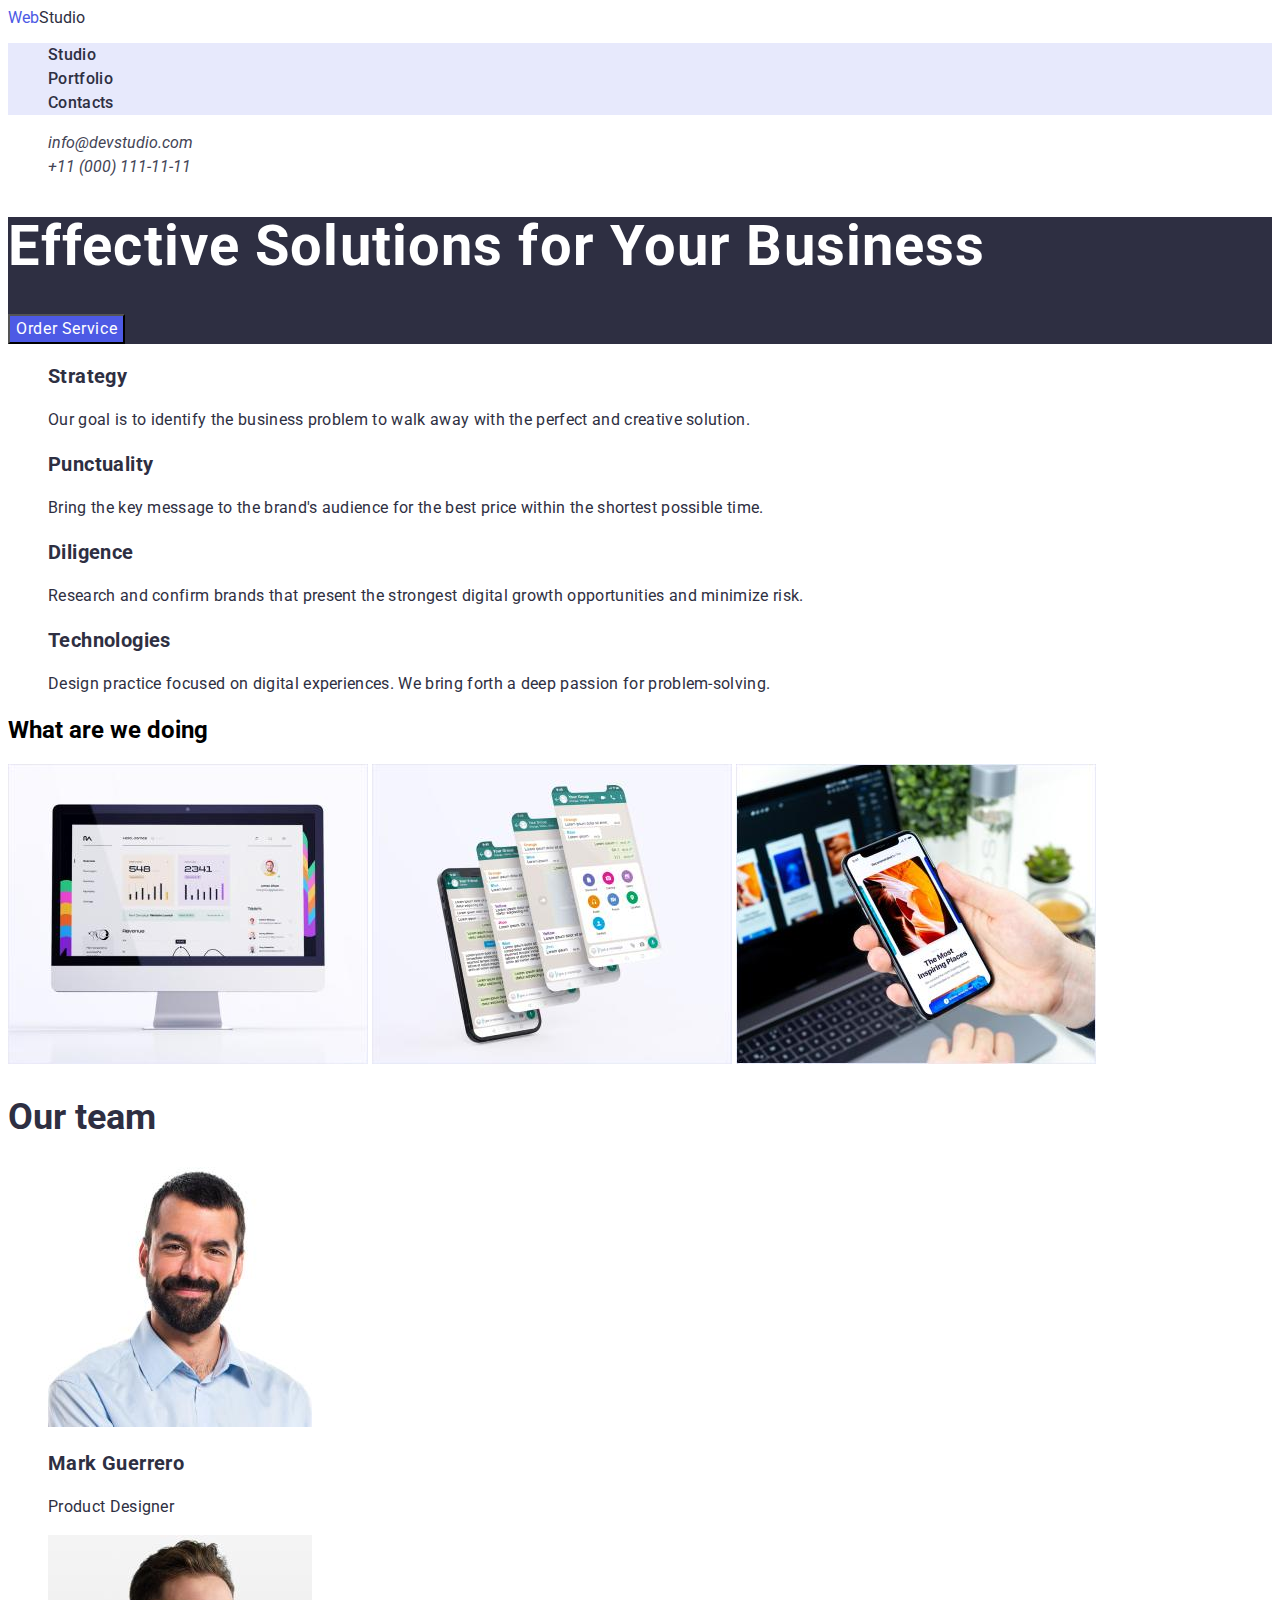
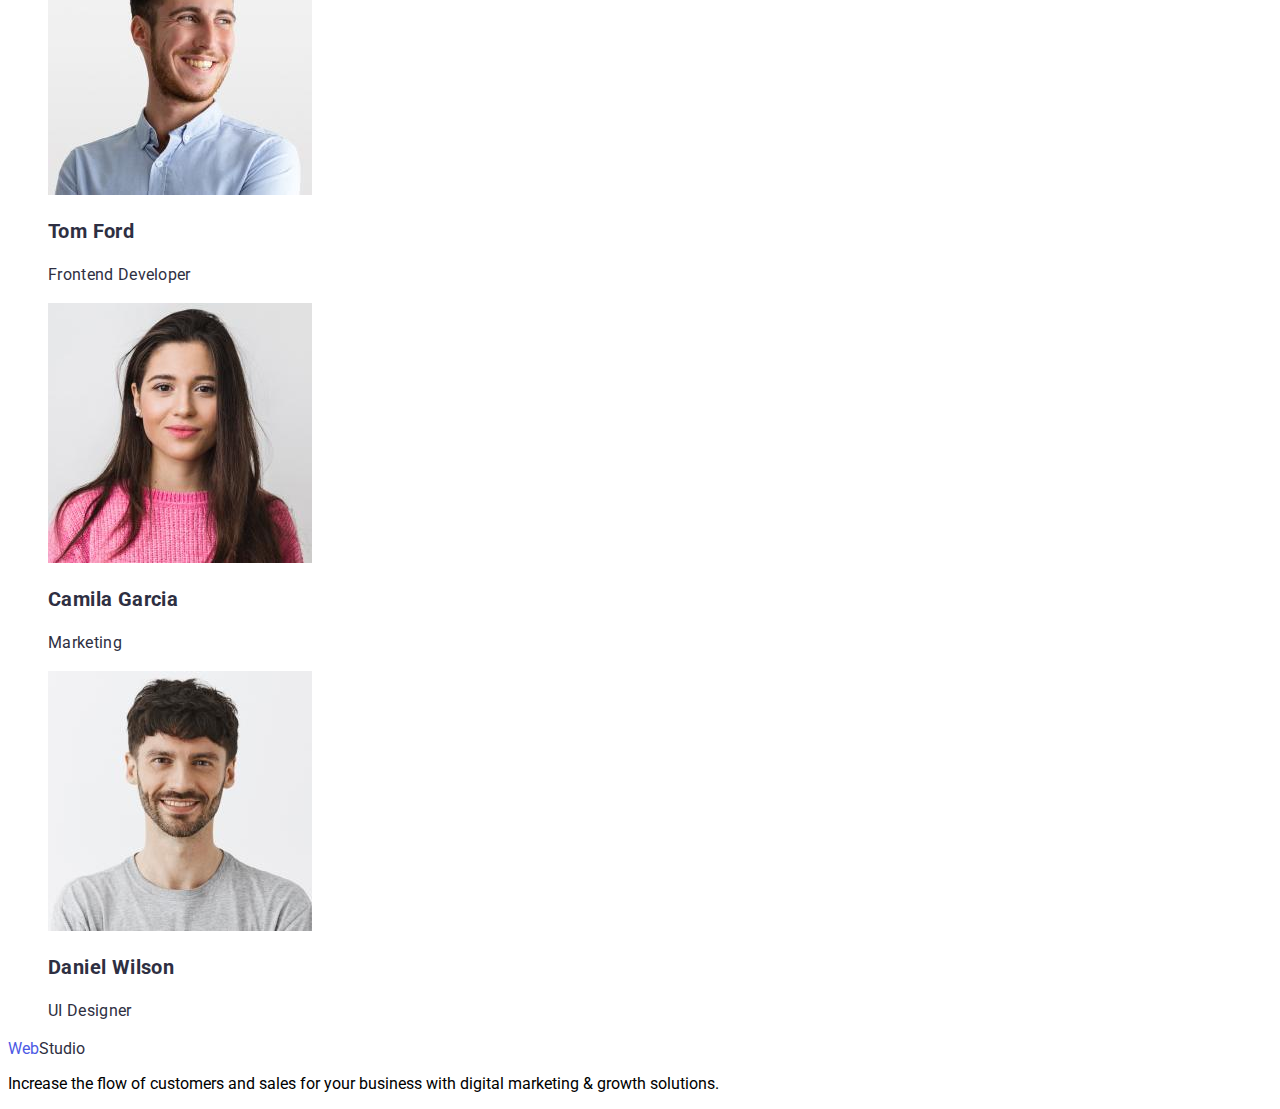
==== commit 2fca25d9: "new css,index.html and portfolio.html" ====
--- a/index.html
+++ b/index.html
@@ -14,20 +14,20 @@
   <body>
     <header class="hw-header">
       <nav>
-     <a href="./index.html" class="logo">Web<span class="logo-span">Studio</span></a>
+     <a href="./index.html" class="logo link">Web<span class="logo-span">Studio</span></a>
         </a>
 
         <ul class="hw-header-list list">
-          <li class="hw-header-item"><a href="">Studio</a></li>
-          <li class="hw-header-item"><a href="./portfolio.html">Portfolio</a></li>
-          <li class="hw-header-item"><a href="">Contacts</a></li>
+          <li class="hw-header-item"><a href="./index.html" class="hw-header-link link">Studio</a></li>
+          <li class="hw-header-item"><a href="./portfolio.html"class="hw-header-link link">Portfolio</a></li>
+          <li class="hw-header-item"><a href=""class="hw-header-link link">Contacts</a></li>
         </ul>
       </nav>
 
       <ul>
        <address class="hw-header-address list">
-        <li class="hw-header-mail"><a href="info@devstudio.com">info@devstudio.com</a></li>
-        <li class="hw-header-tel"><a href="tel:+110001111111">+11 (000) 111-11-11</a></li>
+        <li><a href="info@devstudio.com" class="hw-header-mail link">info@devstudio.com</a></li>
+        <li ><a href="tel:+110001111111" class="hw-header-tel link">+11 (000) 111-11-11</a></li>
       </ul></address> 
     </header>
 
@@ -147,7 +147,7 @@
       </section>
     </main>
     <footer>
-    <a href="./index.html" class="logo">Web<span class="logo-span">Studio</span></a>
+  <a href="./index.html" class="logo link">Web<span class="logo-span">Studio</span></a>
 
       <p class="footer-title">
         Increase the flow of customers and sales for your business with digital
--- a/css/styles.css
+++ b/css/styles.css
@@ -1,3 +1,9 @@
+:root {
+  --navyblue: #2e2f42;
+  --slate: #434455;
+  --iris: #4d5ae5;
+}
+
 body {
   font-family: 'Roboto', sans-serif;
   background-color: #fff;
@@ -17,21 +23,29 @@
 }
 
 /* HW-1 */
+.hw-header-link {
+  font-weight: 500;
+  font-size: 16px;
+  line-height: 1.5;
+  letter-spacing: 0.02em;
+  color: var(--navyblue);
+}
 .hw-header {
 }
 .hw-header-list {
-  font-weight: 500;
-  font-size: 16px;
-  line-height: 1.5;
-  letter-spacing: 0.02em;
-  color: #2e2f42;
+  background-color: #e7e9fc;
+  font-weight: 500;
+  font-size: 16px;
+  line-height: 1.5;
+  letter-spacing: 0.02em;
+  color: var(--navyblue);
 }
 .hw-header-item {
   font-weight: 500;
   font-size: 16px;
   line-height: 1.5;
   letter-spacing: 0.02em;
-  color: #2e2f42;
+  color: var(--navyblue);
 }
 .hw-header-address {
 }
@@ -39,17 +53,17 @@
   font-size: 16px;
   line-height: 1.5;
 
-  color: #434455;
+  color: var(--slate);
 }
 .hw-header-tel {
   font-size: 16px;
   line-height: 1.5;
 
-  color: #434455;
+  color: var(--slate);
 }
 
 .hw-hero {
-  background-color: #2e2f42;
+  background-color: var(--navyblue);
 }
 .hw-hero-title {
   font-size: 56px;
@@ -64,7 +78,7 @@
   display: flex;
   letter-spacing: 0.04em;
   color: #ffffff;
-  background-color: #4d5ae5;
+  background-color: var(--iris);
 }
 .hw-strategy {
 }
@@ -75,13 +89,13 @@
   font-size: 20px;
   line-height: 1.2;
   letter-spacing: 0.02em;
-  color: #2e2f42;
+  color: var(--navyblue);
 }
 .hw-strategy-subtitle {
   font-size: 16px;
   line-height: 1.5;
   letter-spacing: 0.02em;
-  color: #434455;
+  color: var(--navyblue);
 }
 
 .hw-do {
@@ -94,7 +108,7 @@
   font-weight: 700;
   font-size: 36px;
   line-height: 1.11;
-  color: #2e2f42;
+  color: var(--navyblue);
 }
 .hw-team-item {
 }
@@ -102,13 +116,13 @@
   font-size: 20px;
   line-height: 1.2;
   letter-spacing: 0.02em;
-  color: #2e2f42;
+  color: var(--navyblue);
 }
 .hw-team-subtitle {
   font-size: 16px;
   line-height: 1.5;
   letter-spacing: 0.02em;
-  color: #434455;
+  color: var(--navyblue);
 }
 
 /* HW-1 */
@@ -126,7 +140,7 @@
   font-size: 16px;
   line-height: 1.5;
   letter-spacing: 0.02em;
-  color: #2e2f42;
+  color: var(--brand-color);
 }
 .header-item {
 }
@@ -135,28 +149,28 @@
   font-size: 16px;
   line-height: 1.5;
   letter-spacing: 0.02em;
-  color: #2e2f42;
+  color: var(--navyblue);
 }
 .header-list {
   font-weight: 500;
   font-size: 16px;
   line-height: 1.5;
   letter-spacing: 0.02em;
-  color: #2e2f42;
+  color: var(--brand-color);
 }
 .header-mail {
   font-style: normal;
   font-size: 16px;
   line-height: 1.5;
   letter-spacing: 0.02em;
-  color: #434455;
+  color: var(--slate);
 }
 .header-tel {
   font-style: normal;
   font-size: 16px;
   line-height: 1.5;
   letter-spacing: 0.02em;
-  color: #434455;
+  color: var(--slate);
 }
 
 .hero {
@@ -182,11 +196,12 @@
 }
 
 .hero-btn {
+  font-family: 'Roboto', sans-serif;
   font-weight: 500;
   font-size: 16px;
   line-height: 1.5;
   letter-spacing: 0.04em;
-  color: #4d5ae5;
+  color: var(--iris);
 }
 
 .portfolio {
@@ -198,13 +213,13 @@
   font-size: 20px;
   line-height: 1.2;
   letter-spacing: 0.02em;
-  color: #2e2f42;
+  color: var(--navyblue) w;
 }
 .portfolio-subtitle {
   font-size: 16px;
   line-height: 1.5;
   letter-spacing: 0.02em;
-  color: #434455;
+  color: var(--slate);
 }
 
 .footer {
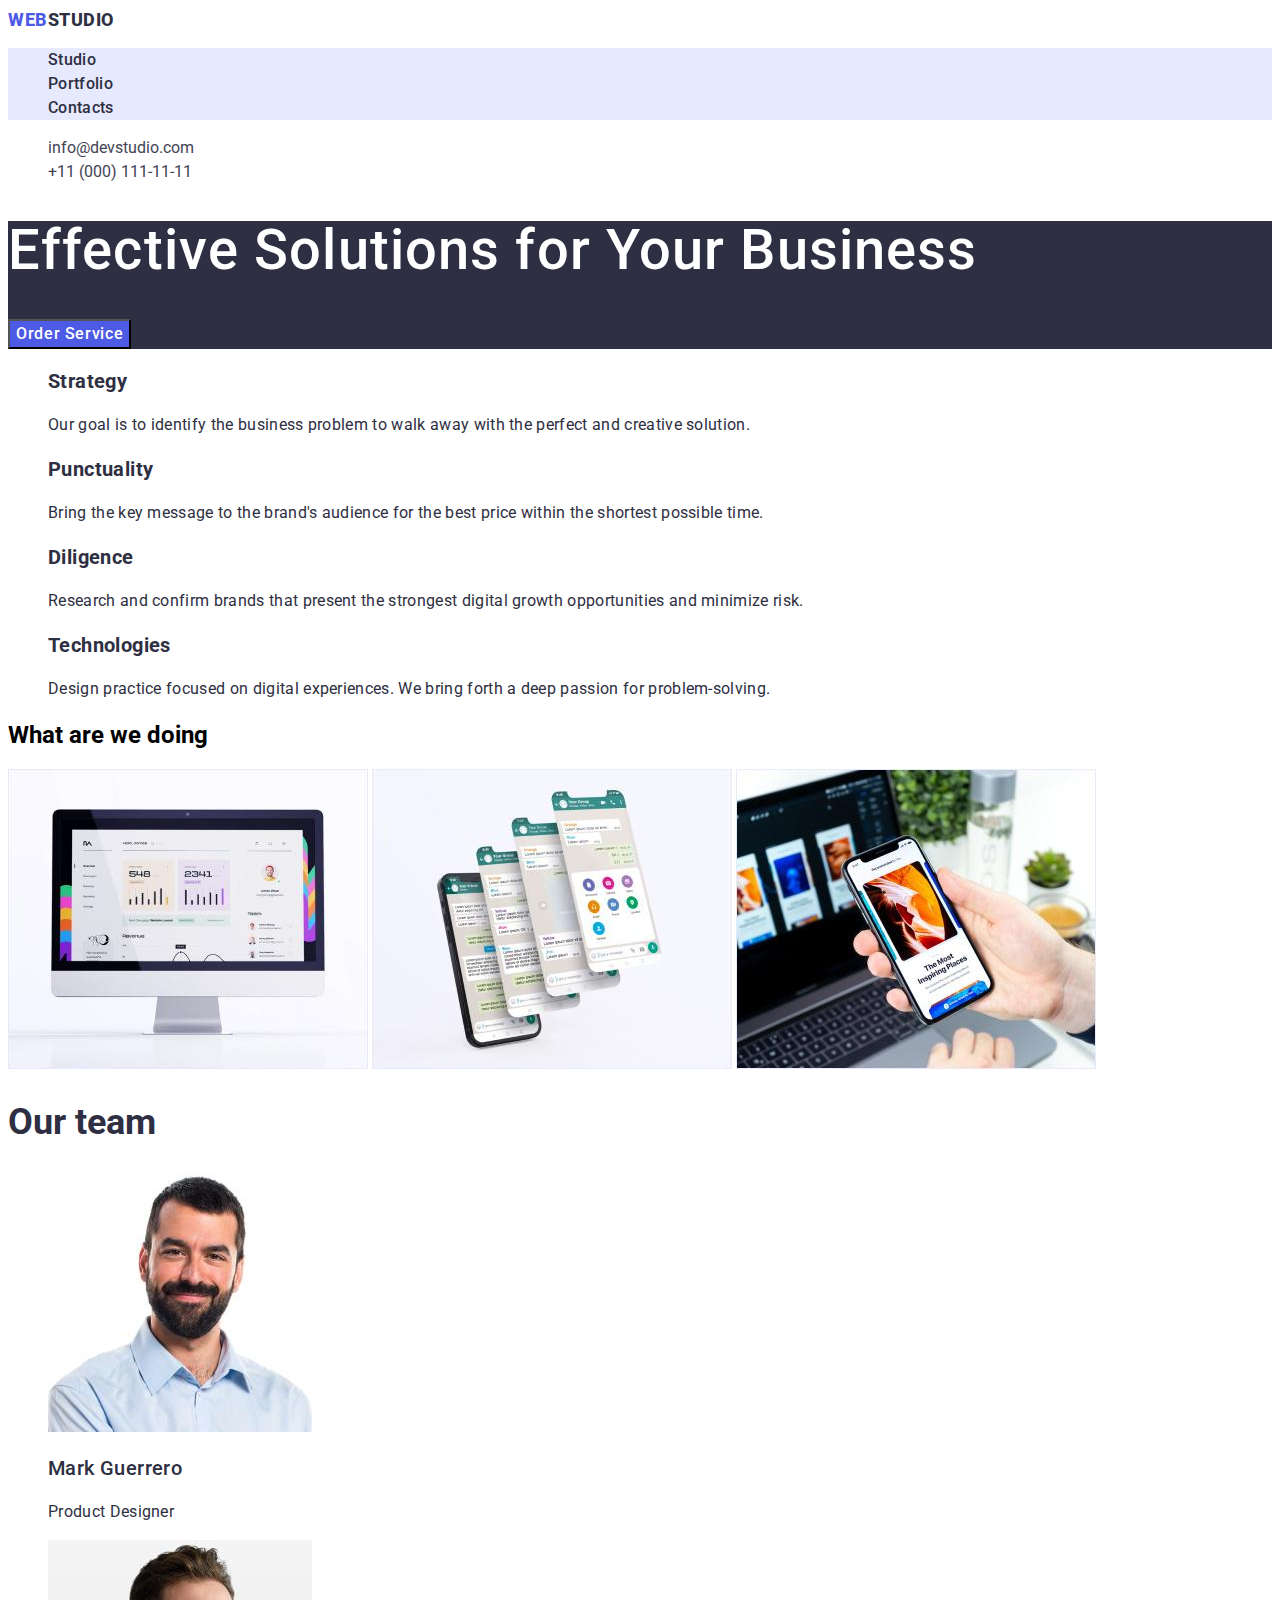
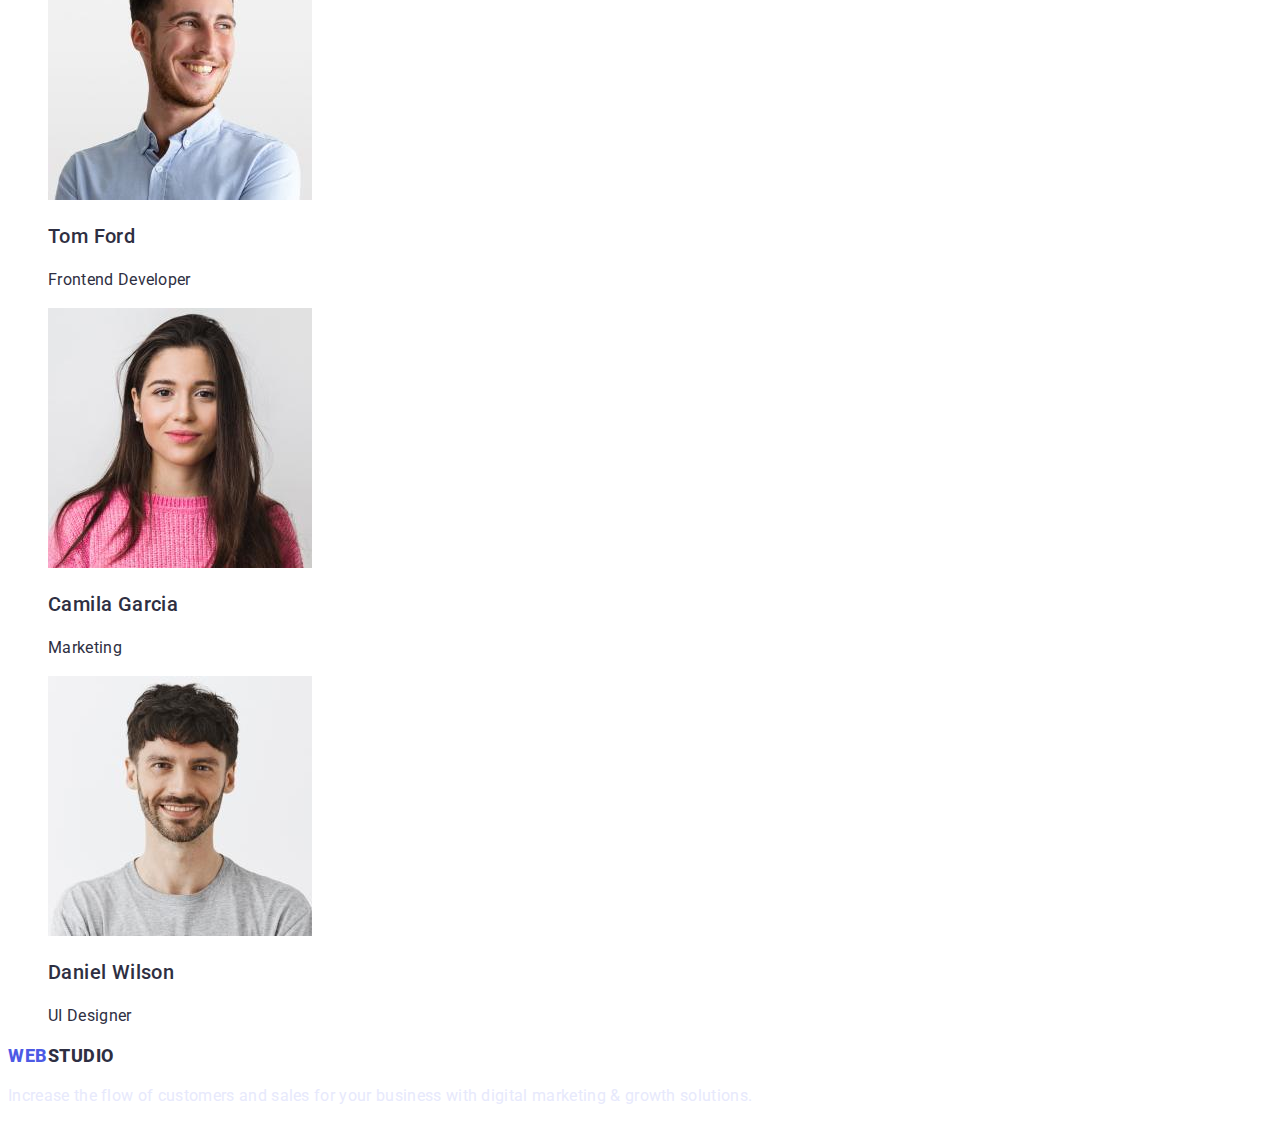
==== commit ce48e2b4: "update styles.css" ====
--- a/index.html
+++ b/index.html
@@ -7,7 +7,7 @@
     <title>WebStudio</title>
 <link rel="preconnect" href="https://fonts.googleapis.com">
 <link rel="preconnect" href="https://fonts.gstatic.com" crossorigin>
-<link href="https://fonts.googleapis.com/css2?family=Roboto:wght@400;700;900&display=swap" rel="stylesheet">
+<link href="https://fonts.googleapis.com/css2?family=Roboto:wght@400;500;700;900&display=swap" rel="stylesheet">
 <link rel="stylesheet" href="./css/styles.css">
   </head>
 
--- a/css/styles.css
+++ b/css/styles.css
@@ -2,11 +2,15 @@
   --navyblue: #2e2f42;
   --slate: #434455;
   --iris: #4d5ae5;
+  --cornflower: #e7e9fc;
+  --background: #fff;
+  --white: #ffffff;
+  --ocean: #404bbf;
 }
 
 body {
   font-family: 'Roboto', sans-serif;
-  background-color: #fff;
+  background-color: var(--background);
 }
 .list {
   list-style: none;
@@ -16,10 +20,24 @@
 }
 
 .logo {
-  color: #4d5ae5;
+  font-weight: 800;
+  font-size: 18px;
+  line-height: 1.33;
+  display: flex;
+  align-items: center;
+  letter-spacing: 0.03em;
+  text-transform: uppercase;
+  color: var(--iris);
 }
 .logo-span {
-  color: #2e2f42;
+  font-weight: 800;
+  font-size: 18px;
+  line-height: 1.33;
+  display: flex;
+  align-items: center;
+  letter-spacing: 0.03em;
+  text-transform: uppercase;
+  color: var(--navyblue);
 }
 
 /* HW-1 */
@@ -32,8 +50,14 @@
 }
 .hw-header {
 }
+
+.hw-header-list:hover,
+.hw-header-list:focus {
+  background-color: var(--cornflower);
+  color: purple;
+}
 .hw-header-list {
-  background-color: #e7e9fc;
+  background-color: var(--cornflower);
   font-weight: 500;
   font-size: 16px;
   line-height: 1.5;
@@ -48,6 +72,7 @@
   color: var(--navyblue);
 }
 .hw-header-address {
+  font-style: normal;
 }
 .hw-header-mail {
   font-size: 16px;
@@ -66,18 +91,20 @@
   background-color: var(--navyblue);
 }
 .hw-hero-title {
+  font-weight: 500;
   font-size: 56px;
   line-height: 1.07;
   letter-spacing: 0.02em;
-  color: #ffffff;
+  color: var(--white);
 }
 .hw-hero-btn {
   font-family: 'Roboto', sans-serif;
+  font-weight: 500;
   font-size: 16px;
   line-height: 1.5;
   display: flex;
   letter-spacing: 0.04em;
-  color: #ffffff;
+  color: var(--white);
   background-color: var(--iris);
 }
 .hw-strategy {
@@ -113,6 +140,7 @@
 .hw-team-item {
 }
 .hw-team-name {
+  font-weight: 500;
   font-size: 20px;
   line-height: 1.2;
   letter-spacing: 0.02em;
@@ -124,11 +152,17 @@
   letter-spacing: 0.02em;
   color: var(--navyblue);
 }
+.footer-title {
+  font-size: 16px;
+  line-height: 1.5;
+  letter-spacing: 0.02em;
+  color: var(--cornflower);
+}
 
 /* HW-1 */
 
 .header {
-  background-color: #e7e9fc;
+  background-color: var(--cornflower);
 }
 .header-navigation {
 }
@@ -140,7 +174,7 @@
   font-size: 16px;
   line-height: 1.5;
   letter-spacing: 0.02em;
-  color: var(--brand-color);
+  color: var(--navyblue);
 }
 .header-item {
 }
@@ -156,7 +190,7 @@
   font-size: 16px;
   line-height: 1.5;
   letter-spacing: 0.02em;
-  color: var(--brand-color);
+  color: var(--navyblue);
 }
 .header-mail {
   font-style: normal;
@@ -177,22 +211,22 @@
 }
 .hero-btn:hover,
 .hero-btn:focus {
-  color: #ffffff;
-  background-color: #404bbf;
+  color: var(--white);
+  background-color: var(--ocean);
 }
 .hero-list:hover {
 }
 .hero-btn:hover {
-  color: #ffffff;
+  color: var(--white);
 }
 .hero-btn:focus {
-  color: #ffffff;
+  color: var(--white);
 }
 .hero-list {
   font-size: 16px;
   line-height: 1.5;
   letter-spacing: 0.04em;
-  color: #e7e9fc;
+  color: var(--cornflower);
 }
 
 .hero-btn {
@@ -239,5 +273,5 @@
   font-size: 16px;
   line-height: 1.5;
   letter-spacing: 0.02em;
-  color: #e7e9fc;
-}
+  color: var(--cornflower);
+}
